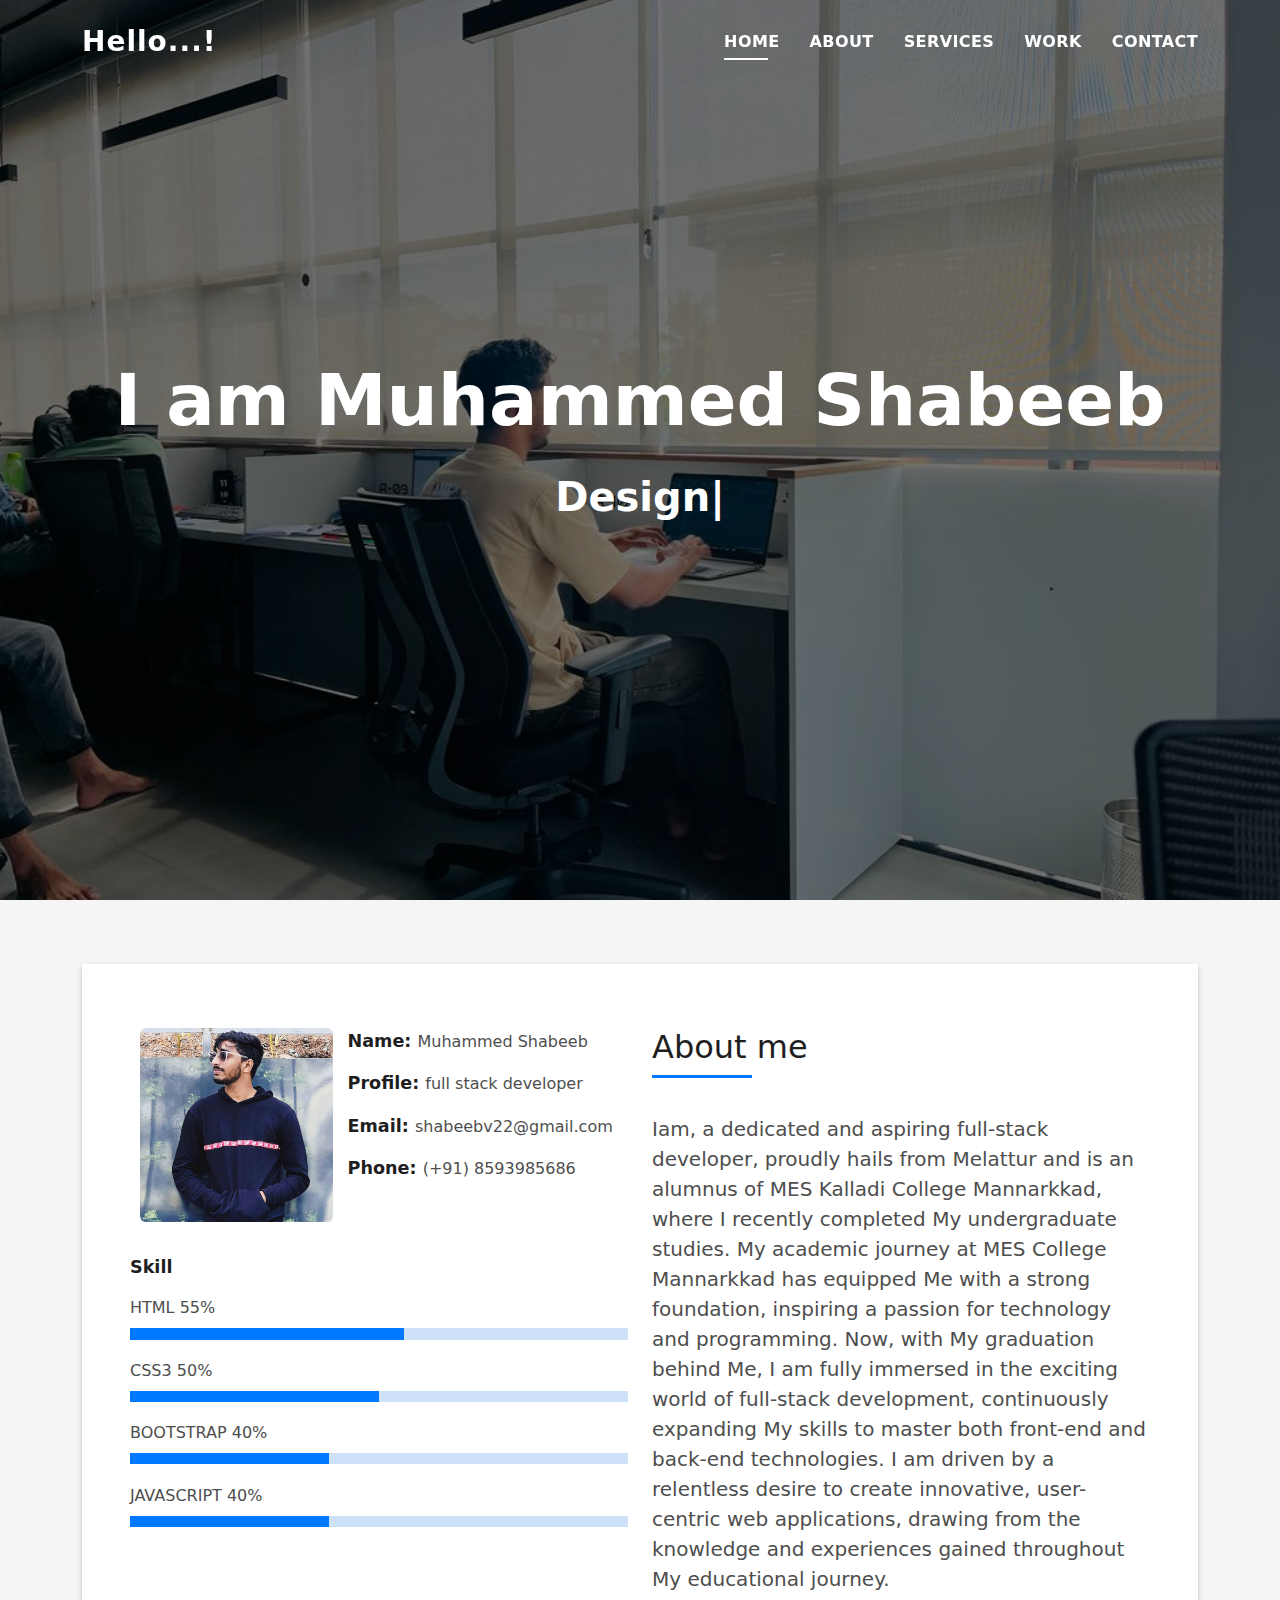
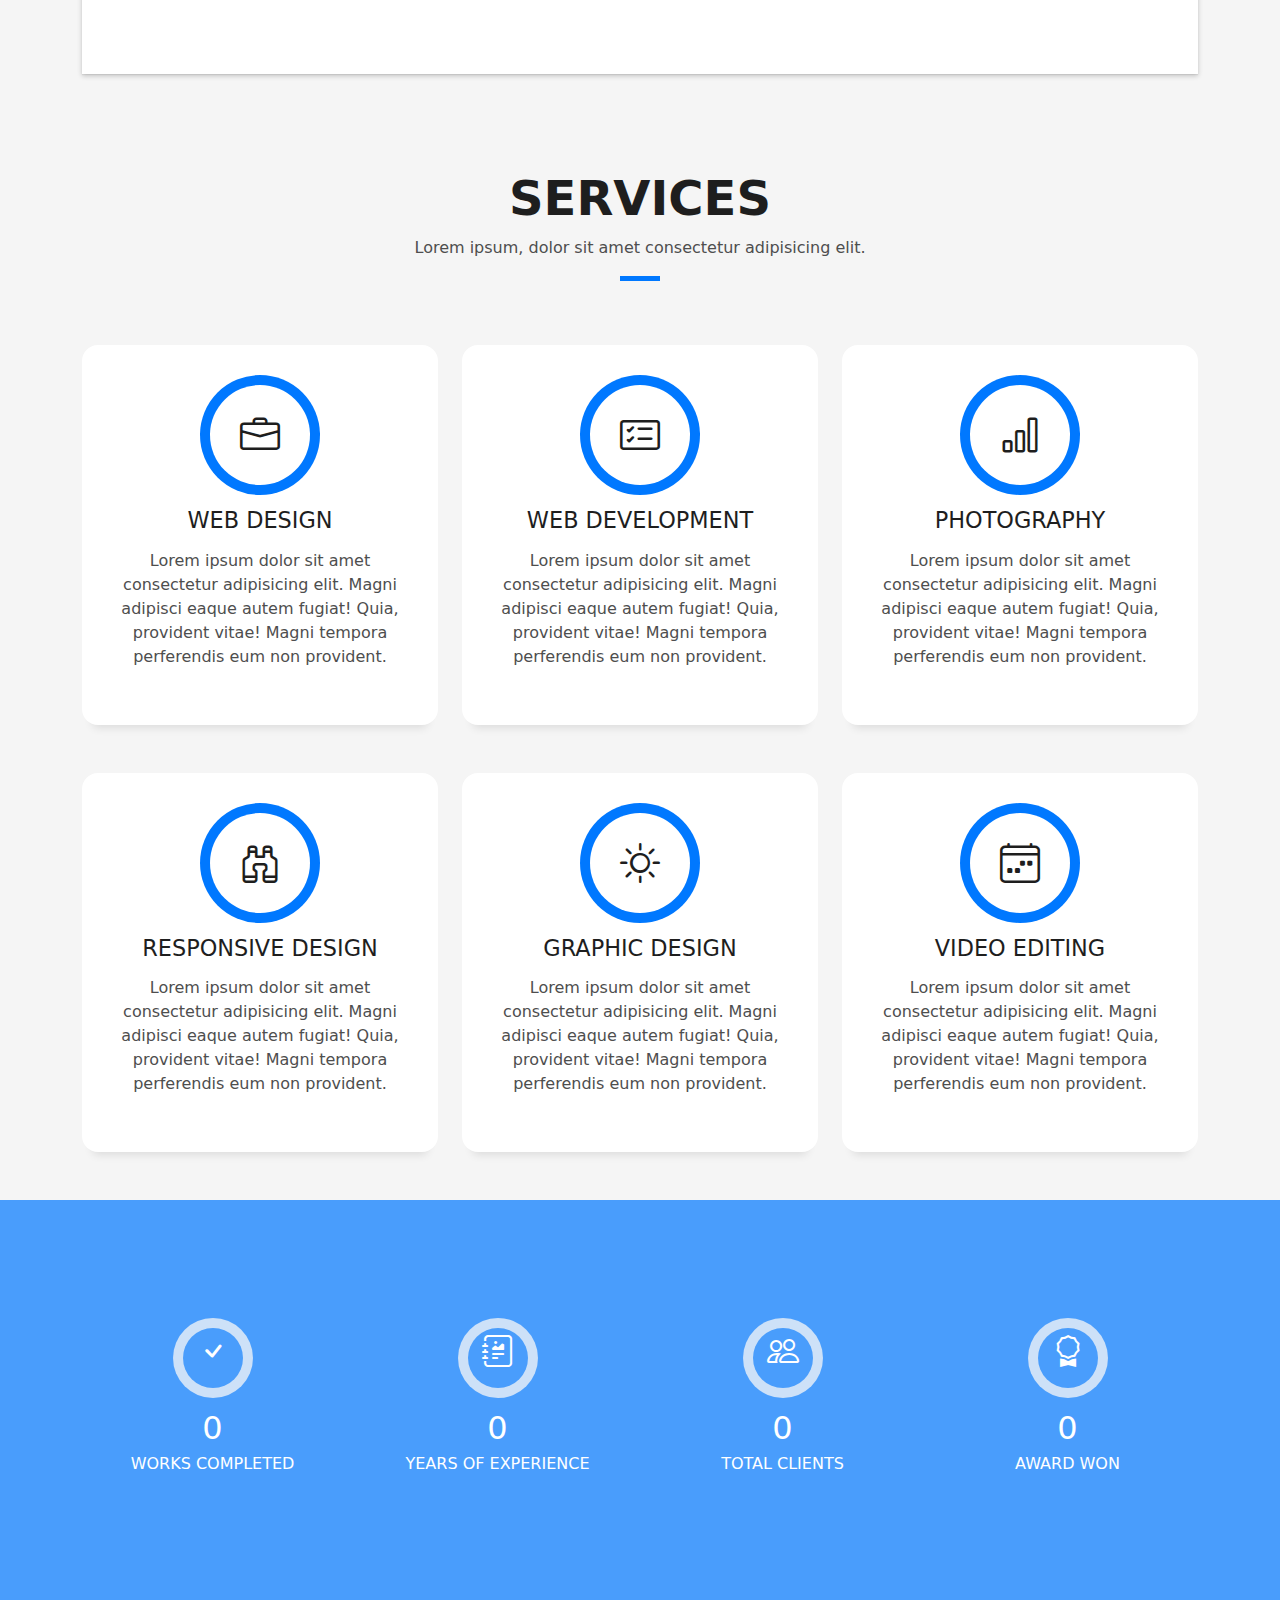
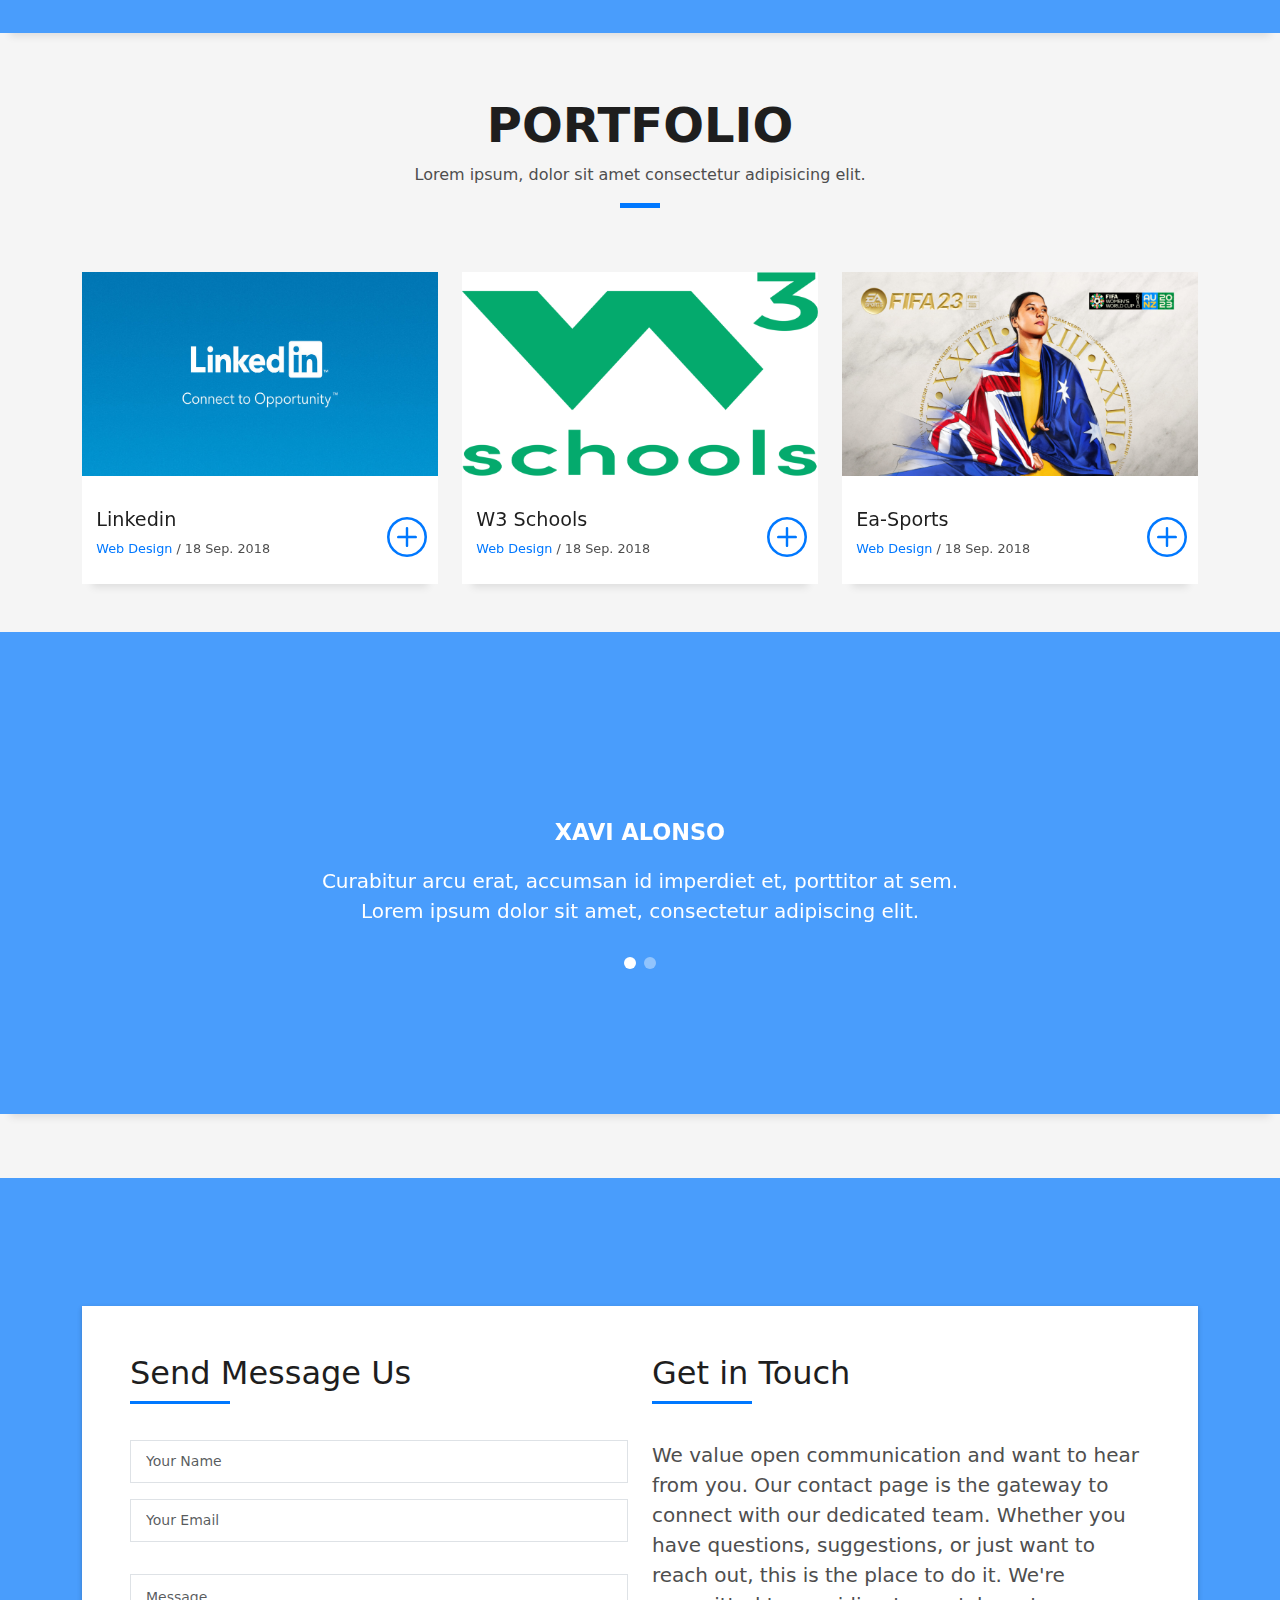
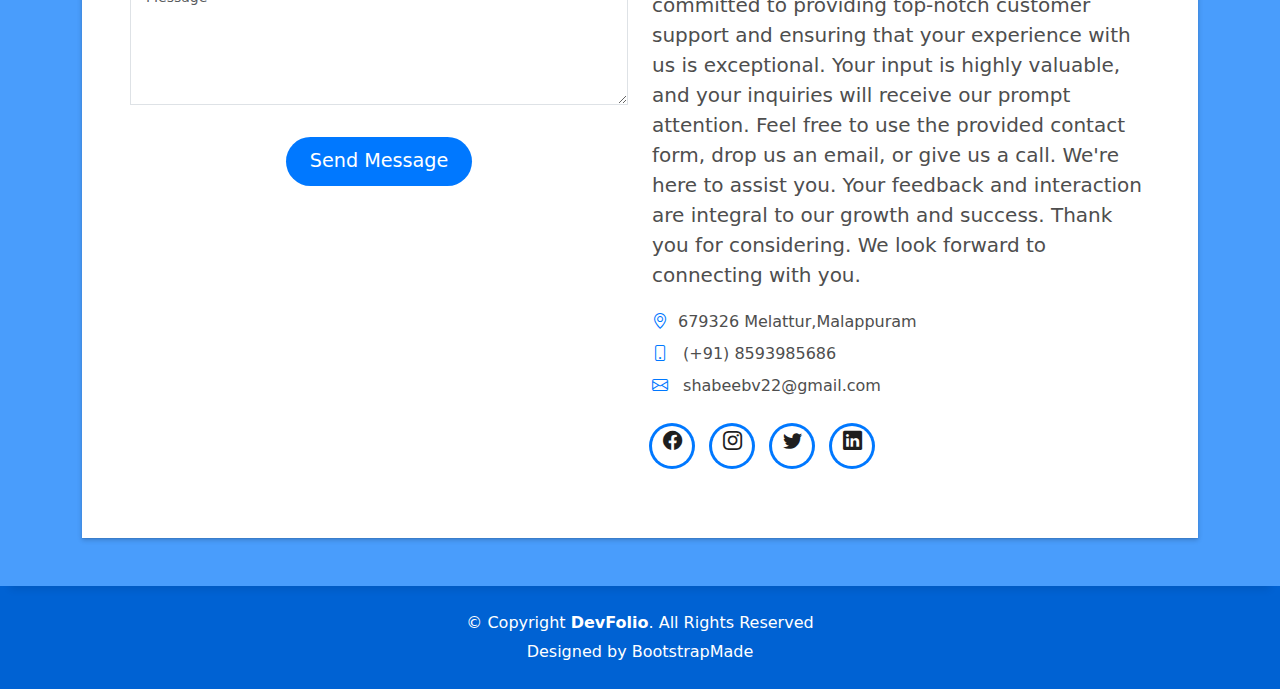
==== index.html @ c886d2de "first commit" ====
<!DOCTYPE html>
<html lang="en">

<head>
  <meta charset="utf-8">
  <meta content="width=device-width, initial-scale=1.0" name="viewport">

  <title>Muhammed Shabeeb</title>
  <meta content="" name="description">
  <meta content="" name="keywords">

  <!-- Favicons -->
  <link href="assets/Myimg/dp.jpeg" rel="icon">

  <!-- Vendor CSS Files -->
  <link href="assets/vendor/bootstrap/css/bootstrap.min.css" rel="stylesheet">
  <link href="assets/vendor/bootstrap-icons/bootstrap-icons.css" rel="stylesheet">
  <link href="assets/vendor/glightbox/css/glightbox.min.css" rel="stylesheet">
  <link href="assets/vendor/swiper/swiper-bundle.min.css" rel="stylesheet">

  <!-- Template Main CSS File -->
  <link href="assets/css/style.css" rel="stylesheet">

  <!-- =======================================================
  * Template Name: DevFolio
  * Updated: Sep 18 2023 with Bootstrap v5.3.2
  * Template URL: https://bootstrapmade.com/devfolio-bootstrap-portfolio-html-template/
  * Author: BootstrapMade.com
  * License: https://bootstrapmade.com/license/
  ======================================================== -->

<script type="text/javascript"
  src="https://cdn.jsdelivr.net/npm/@emailjs/browser@3/dist/email.min.js">
</script>

<script type="text/javascript">
(function(){
emailjs.init("80touIVHcikMVFjgF");
})();
</script>
  

</head>

<body>

  <!-- ======= Header ======= -->
  <header id="header" class="fixed-top">
    <div class="container d-flex align-items-center justify-content-between">

      <h1 class="logo"><a href="index.html">Hello...!</a></h1>
      <!-- Uncomment below if you prefer to use an image logo -->
      <!-- <a href="index.html" class="logo"><img src="assets/img/logo.png" alt="" class="img-fluid"></a>-->

      <nav id="navbar" class="navbar">
        <ul>
          <li><a class="nav-link scrollto active" href="#hero">Home</a></li>
          <li><a class="nav-link scrollto" href="#about">About</a></li>
          <li><a class="nav-link scrollto" href="#services">Services</a></li>
          <li><a class="nav-link scrollto " href="#work">Work</a></li>
          <li><a class="nav-link scrollto" href="#contact">Contact</a></li>
        </ul>
        <i class="bi bi-list mobile-nav-toggle"></i>
      </nav><!-- .navbar -->

    </div>
  </header><!-- End Header -->

  <!-- ======= Hero Section ======= -->
  <div id="hero" class="hero route bg-image" style="background-image: url(assets/Myimg/my\ bg.jpg)">
    <div class="overlay-itro"></div>
    <div class="hero-content display-table">
      <div class="table-cell">
        <div class="container">
          <!--<p class="display-6 color-d">Hello, world!</p>-->
          <h1 class="hero-title mb-4">I am Muhammed Shabeeb</h1>
          <p class="hero-subtitle"><span class="typed" data-typed-items="Designer, Developer, Freelancer, Photographer"></span></p>
          <!-- <p class="pt-3"><a class="btn btn-primary btn js-scroll px-4" href="#about" role="button">Learn More</a></p> -->
        </div>
      </div>
    </div>
  </div><!-- End Hero Section -->

  <main id="main">

    <!-- ======= About Section ======= -->
    <section id="about" class="about-mf sect-pt4 route">
      <div class="container">
        <div class="row">
          <div class="col-sm-12">
            <div class="box-shadow-full">
              <div class="row">
                <div class="col-md-6">
                  <div class="row">
                    <div class="col-sm-6 col-md-5">
                      <div class="about-img">
                        <img src="assets/Myimg/dp.jpeg" class="img-fluid rounded b-shadow-a" alt="">
                      </div>
                    </div>
                    <div class="col-sm-6 col-md-7">
                      <div class="about-info">
                        <p><span class="title-s">Name: </span> <span>Muhammed Shabeeb</span></p>
                        <p><span class="title-s">Profile: </span> <span>full stack developer</span></p>
                        <p><span class="title-s">Email: </span> <span>shabeebv22@gmail.com</span></p>
                        <p><span class="title-s">Phone: </span> <span>(+91) 8593985686</span></p>
                      </div>
                    </div>
                  </div>
                  <div class="skill-mf">
                    <p class="title-s">Skill</p>
                    <span>HTML</span> <span class="pull-right">55%</span>
                    <div class="progress">
                      <div class="progress-bar" role="progressbar" style="width: 55%;" aria-valuenow="85" aria-valuemin="0" aria-valuemax="100"></div>
                    </div>
                    <span>CSS3</span> <span class="pull-right">50%</span>
                    <div class="progress">
                      <div class="progress-bar" role="progressbar" style="width: 50%" aria-valuenow="75" aria-valuemin="0" aria-valuemax="100"></div>
                    </div>
                    <span>BOOTSTRAP</span> <span class="pull-right">40%</span>
                    <div class="progress">
                      <div class="progress-bar" role="progressbar" style="width: 40%" aria-valuenow="50" aria-valuemin="0" aria-valuemax="100"></div>
                    </div>
                    <span>JAVASCRIPT</span> <span class="pull-right">40%</span>
                    <div class="progress">
                      <div class="progress-bar" role="progressbar" style="width: 40%" aria-valuenow="90" aria-valuemin="0" aria-valuemax="100"></div>
                    </div>
                  </div>
                </div>
                <div class="col-md-6">
                  <div class="about-me pt-4 pt-md-0">
                    <div class="title-box-2">
                      <h5 class="title-left">
                        About me
                      </h5>
                    </div>
                    <p class="lead">
                      
Iam, a dedicated and aspiring full-stack developer, proudly hails from Melattur and is an alumnus of MES Kalladi College Mannarkkad, where I recently completed My undergraduate studies. My academic journey at MES College Mannarkkad has equipped Me with a strong foundation, inspiring a passion for technology and programming. Now, with My graduation behind Me, I am fully immersed in the exciting world of full-stack development, continuously expanding My skills to master both front-end and back-end technologies. I am driven by a relentless desire to create innovative, user-centric web applications, drawing from the knowledge and experiences gained throughout My educational journey.
                    </p>
                  </div>
                </div>
              </div>
            </div>
          </div>
        </div>
      </div>
    </section><!-- End About Section -->

    <!-- ======= Services Section ======= -->
    <section id="services" class="services-mf pt-5 route">
      <div class="container">
        <div class="row">
          <div class="col-sm-12">
            <div class="title-box text-center">
              <h3 class="title-a">
                Services
              </h3>
              <p class="subtitle-a">
                Lorem ipsum, dolor sit amet consectetur adipisicing elit.
              </p>
              <div class="line-mf"></div>
            </div>
          </div>
        </div>
        <div class="row">
          <div class="col-md-4">
            <div class="service-box">
              <div class="service-ico">
                <span class="ico-circle"><i class="bi bi-briefcase"></i></span>
              </div>
              <div class="service-content">
                <h2 class="s-title">Web Design</h2>
                <p class="s-description text-center">
                  Lorem ipsum dolor sit amet consectetur adipisicing elit. Magni adipisci eaque autem fugiat! Quia,
                  provident vitae! Magni
                  tempora perferendis eum non provident.
                </p>
              </div>
            </div>
          </div>
          <div class="col-md-4">
            <div class="service-box">
              <div class="service-ico">
                <span class="ico-circle"><i class="bi bi-card-checklist"></i></span>
              </div>
              <div class="service-content">
                <h2 class="s-title">Web Development</h2>
                <p class="s-description text-center">
                  Lorem ipsum dolor sit amet consectetur adipisicing elit. Magni adipisci eaque autem fugiat! Quia,
                  provident vitae! Magni
                  tempora perferendis eum non provident.
                </p>
              </div>
            </div>
          </div>
          <div class="col-md-4">
            <div class="service-box">
              <div class="service-ico">
                <span class="ico-circle"><i class="bi bi-bar-chart"></i></span>
              </div>
              <div class="service-content">
                <h2 class="s-title">Photography</h2>
                <p class="s-description text-center">
                  Lorem ipsum dolor sit amet consectetur adipisicing elit. Magni adipisci eaque autem fugiat! Quia,
                  provident vitae! Magni
                  tempora perferendis eum non provident.
                </p>
              </div>
            </div>
          </div>
          <div class="col-md-4">
            <div class="service-box">
              <div class="service-ico">
                <span class="ico-circle"><i class="bi bi-binoculars"></i></span>
              </div>
              <div class="service-content">
                <h2 class="s-title">Responsive Design</h2>
                <p class="s-description text-center">
                  Lorem ipsum dolor sit amet consectetur adipisicing elit. Magni adipisci eaque autem fugiat! Quia,
                  provident vitae! Magni
                  tempora perferendis eum non provident.
                </p>
              </div>
            </div>
          </div>
          <div class="col-md-4">
            <div class="service-box">
              <div class="service-ico">
                <span class="ico-circle"><i class="bi bi-brightness-high"></i></span>
              </div>
              <div class="service-content">
                <h2 class="s-title">Graphic Design</h2>
                <p class="s-description text-center">
                  Lorem ipsum dolor sit amet consectetur adipisicing elit. Magni adipisci eaque autem fugiat! Quia,
                  provident vitae! Magni
                  tempora perferendis eum non provident.
                </p>
              </div>
            </div>
          </div>
          <div class="col-md-4">
            <div class="service-box">
              <div class="service-ico">
                <span class="ico-circle"><i class="bi bi-calendar4-week"></i></span>
              </div>
              <div class="service-content">
                <h2 class="s-title">Video Editing</h2>
                <p class="s-description text-center">
                  Lorem ipsum dolor sit amet consectetur adipisicing elit. Magni adipisci eaque autem fugiat! Quia,
                  provident vitae! Magni
                  tempora perferendis eum non provident.
                </p>
              </div>
            </div>
          </div>
        </div>
      </div>
    </section><!-- End Services Section -->

    <!-- ======= Counter Section ======= -->
    <div class="section-counter paralax-mf bg-image" style="background-image: url(assets/Myimg/down\ photo\ new.jpg)">
      <div class="overlay-mf"></div>
      <div class="container position-relative">
        <div class="row">
          <div class="col-sm-3 col-lg-3">
            <div class="counter-box counter-box pt-4 pt-md-0">
              <div class="counter-ico">
                <span class="ico-circle"><i class="bi bi-check"></i></span>
              </div>
              <div class="counter-num">
                <p data-purecounter-start="0" data-purecounter-end="3" data-purecounter-duration="1" class="counter purecounter"></p>
                <span class="counter-text">WORKS COMPLETED</span>
              </div>
            </div>
          </div>
          <div class="col-sm-3 col-lg-3">
            <div class="counter-box pt-4 pt-md-0">
              <div class="counter-ico">
                <span class="ico-circle"><i class="bi bi-journal-richtext"></i></span>
              </div>
              <div class="counter-num">
                <p data-purecounter-start="0" data-purecounter-end="1" data-purecounter-duration="1" class="counter purecounter"></p>
                <span class="counter-text">YEARS OF EXPERIENCE</span>
              </div>
            </div>
          </div>
          <div class="col-sm-3 col-lg-3">
            <div class="counter-box pt-4 pt-md-0">
              <div class="counter-ico">
                <span class="ico-circle"><i class="bi bi-people"></i></span>
              </div>
              <div class="counter-num">
                <p data-purecounter-start="0" data-purecounter-end="5" data-purecounter-duration="1" class="counter purecounter"></p>
                <span class="counter-text">TOTAL CLIENTS</span>
              </div>
            </div>
          </div>
          <div class="col-sm-3 col-lg-3">
            <div class="counter-box pt-4 pt-md-0">
              <div class="counter-ico">
                <span class="ico-circle"><i class="bi bi-award"></i></span>
              </div>
              <div class="counter-num">
                <p data-purecounter-start="0" data-purecounter-end="3" data-purecounter-duration="1" class="counter purecounter"></p>
                <span class="counter-text">AWARD WON</span>
              </div>
            </div>
          </div>
        </div>
      </div>
    </div><!-- End Counter Section -->

    <!-- ======= Portfolio Section ======= -->
    <section id="work" class="portfolio-mf sect-pt4 route">
      <div class="container">
        <div class="row">
          <div class="col-sm-12">
            <div class="title-box text-center">
              <h3 class="title-a">
                Portfolio
              </h3>
              <p class="subtitle-a">
                Lorem ipsum, dolor sit amet consectetur adipisicing elit.
              </p>
              <div class="line-mf"></div>
            </div>
          </div>
        </div>
        <div class="row">
          <div class="col-md-4">
            <div class="work-box">
              <a href="assets/img/work-1.jpg" data-gallery="portfolioGallery" class="portfolio-lightbox">
                <div class="work-img">
                  <img src="assets/Myimg/new/linkedin.jpg" alt="" class="img-fluid">
                </div>
              </a>
              <div class="work-content">
                <div class="row">
                  <div class="col-sm-8">
                    <h2 class="w-title">Linkedin</h2>
                    <div class="w-more">
                      <span class="w-ctegory">Web Design</span> / <span class="w-date">18 Sep. 2018</span>
                    </div>
                  </div>
                  <div class="col-sm-4">
                    <div class="w-like">
                      <a href="portfolio-details.html"> <span class="bi bi-plus-circle"></span></a>
                    </div>
                  </div>
                </div>
              </div>
            </div>
          </div>
          <div class="col-md-4">
            <div class="work-box">
              <a href="assets/img/work-2.jpg" data-gallery="portfolioGallery" class="portfolio-lightbox">
                <div class="work-img">
                  <img src="assets/Myimg/new/w3schools.png" alt="" class="img-fluid">
                </div>
              </a>
              <div class="work-content">
                <div class="row">
                  <div class="col-sm-8">
                    <h2 class="w-title">W3 Schools</h2>
                    <div class="w-more">
                      <span class="w-ctegory">Web Design</span> / <span class="w-date">18 Sep. 2018</span>
                    </div>
                  </div>
                  <div class="col-sm-4">
                    <div class="w-like">
                      <a href="portfolio-details.html"> <span class="bi bi-plus-circle"></span></a>
                    </div>
                  </div>
                </div>
              </div>
            </div>
          </div>
          <div class="col-md-4">
            <div class="work-box">
              <a href="assets/img/work-3.jpg" data-gallery="portfolioGallery" class="portfolio-lightbox">
                <div class="work-img">
                  <img src="assets/Myimg/new/ea sports.png" alt="" class="img-fluid">
                </div>
              </a>
              <div class="work-content">
                <div class="row">
                  <div class="col-sm-8">
                    <h2 class="w-title">Ea-Sports</h2>
                    <div class="w-more">
                      <span class="w-ctegory">Web Design</span> / <span class="w-date">18 Sep. 2018</span>
                    </div>
                  </div>
                  <div class="col-sm-4">
                    <div class="w-like">
                      <a href="portfolio-details.html"> <span class="bi bi-plus-circle"></span></a>
                    </div>
                  </div>
                </div>
              </div>
            </div>
          </div>
        </div>
      </div>
    </section><!-- End Portfolio Section -->

    <!-- ======= Testimonials Section ======= -->
    <div class="testimonials paralax-mf bg-image" style="background-image: url(assets/img/overlay-bg.jpg)">
      <div class="overlay-mf"></div>
      <div class="container">
        <div class="row">
          <div class="col-md-12">

            <div class="testimonials-slider swiper" data-aos="fade-up" data-aos-delay="100">
              <div class="swiper-wrapper">

                <div class="swiper-slide">
                  <div class="testimonial-box">
                    <div class="author-test">
                      <img src="assets/img/testimonial-2.jpg" alt="" class="rounded-circle b-shadow-a">
                      <span class="author">Xavi Alonso</span>
                    </div>
                    <div class="content-test">
                      <p class="description lead">
                        Curabitur arcu erat, accumsan id imperdiet et, porttitor at sem. Lorem ipsum dolor sit amet,
                        consectetur adipiscing elit.
                      </p>
                    </div>
                  </div>
                </div><!-- End testimonial item -->

                <div class="swiper-slide">
                  <div class="testimonial-box">
                    <div class="author-test">
                      <img src="assets/img/testimonial-4.jpg" alt="" class="rounded-circle b-shadow-a">
                      <span class="author">Marta Socrate</span>
                    </div>
                    <div class="content-test">
                      <p class="description lead">
                        Curabitur arcu erat, accumsan id imperdiet et, porttitor at sem. Lorem ipsum dolor sit amet,
                        consectetur adipiscing elit.
                      </p>
                    </div>
                  </div>
                </div><!-- End testimonial item -->
              </div>
              <div class="swiper-pagination"></div>
            </div>

            <!-- <div id="testimonial-mf" class="owl-carousel owl-theme">
          
        </div> -->
          </div>
        </div>
      </div>
    </div><!-- End Testimonials Section -->
    <!-- ======= Contact Section ======= -->
    <section id="contact" class="paralax-mf footer-paralax bg-image sect-mt4 route" style="background-image: url(assets/img/overlay-bg.jpg)">
      <div class="overlay-mf"></div>
      <div class="container">
        <div class="row">
          <div class="col-sm-12">
            <div class="contact-mf">
              <div id="contact" class="box-shadow-full">
                <div class="row">
                  <div class="col-md-6">
                    <div class="title-box-2">
                      <h5 class="title-left">
                        Send Message Us
                      </h5>
                    </div>
                    <div>
                      <form action="forms/contact.php" method="post" role="form" class="php-email-form">
                        <div class="row">
                          <div class="col-md-12 mb-3">
                            <div class="form-group">
                              <input type="text" name="name" class="form-control" id="name" placeholder="Your Name" required>
                            </div>
                          </div>
                          <div class="col-md-12 mb-3">
                            <div class="form-group">
                              <input type="email" class="form-control" name="email" id="email" placeholder="Your Email" required>
                            </div>
                          </div>
                          <div class="col-md-12 mb-3">
                          </div>
                          <div class="col-md-12">
                            <div class="form-group">
                              <textarea class="form-control" id="messagee" name="message" rows="5" placeholder="Message" required></textarea>
                            </div>
                          </div>
                          <div class="col-md-12 text-center my-3">
                            <div class="loading">Loading</div>
                            <div class="error-message"></div>
                            <div class="sent-message">Your message has been sent. Thank you!</div>
                          </div>
                          <div class="col-md-12 text-center">
                            <button onclick=sendMail(event) type="submit" class="button button-a button-big button-rouded">Send Message</button>
                          </div>
                        </div>
                      </form>
                    </div>
                  </div>
                  <div class="col-md-6">
                    <div class="title-box-2 pt-4 pt-md-0">
                      <h5 class="title-left">
                        Get in Touch
                      </h5>
                    </div>
                    <div class="more-info">
                      <p class="lead">
                         We value open communication and want to hear from you. Our contact page is the gateway to connect with our dedicated team. Whether you have questions, suggestions, or just want to reach out, this is the place to do it.

We're committed to providing top-notch customer support and ensuring that your experience with us is exceptional. Your input is highly valuable, and your inquiries will receive our prompt attention.

Feel free to use the provided contact form, drop us an email, or give us a call. We're here to assist you. Your feedback and interaction are integral to our growth and success.

Thank you for considering. We look forward to connecting with you.
                      </p>
                      <ul class="list-ico">
                        <li><span class="bi bi-geo-alt"></span>679326 Melattur,Malappuram</li>
                        <li><span class="bi bi-phone"></span> (+91) 8593985686</li>
                        <li><span class="bi bi-envelope"></span> shabeebv22@gmail.com</li>
                      </ul>
                    </div>
                    <div class="socials">
                      <ul>
                        <li><a href="https://www.facebook.com/riswan.kt.104"><span class="ico-circle"><i class="bi bi-facebook"></i></span></a></li>
                        <li><a href="https://instagram.com/sha.beeb_?igshid=YTQwZjQ0NmI0OA=="><span class="ico-circle"><i class="bi bi-instagram"></i></span></a></li>
                        <li><a href="https:"><span class="ico-circle"><i class="bi bi-twitter"></i></span></a></li>
                        <li><a href="https://www.linkedin.com/in/risvan-kodithodika-b20713253/"><span class="ico-circle"><i class="bi bi-linkedin"></i></span></a></li>
                      </ul>
                    </div>
                  </div>
                </div>
              </div>
            </div>
          </div>
        </div>
      </div>
    </section><!-- End Contact Section -->

  </main><!-- End #main -->

  <!-- ======= Footer ======= -->
  <footer>
    <div class="container">
      <div class="row">
        <div class="col-sm-12">
          <div class="copyright-box">
            <p class="copyright">&copy; Copyright <strong>DevFolio</strong>. All Rights Reserved</p>
            <div class="credits">
              <!--
              All the links in the footer should remain intact.
              You can delete the links only if you purchased the pro version.
              Licensing information: https://bootstrapmade.com/license/
              Purchase the pro version with working PHP/AJAX contact form: https://bootstrapmade.com/buy/?theme=DevFolio
            -->
              Designed by <a href="https://bootstrapmade.com/">BootstrapMade</a>
            </div>
          </div>
        </div>
      </div>
    </div>
  </footer><!-- End  Footer -->

  <div id="preloader"></div>
  <a href="#" class="back-to-top d-flex align-items-center justify-content-center"><i class="bi bi-arrow-up-short"></i></a>

  <!-- Vendor JS Files -->
  <script src="assets/vendor/purecounter/purecounter_vanilla.js"></script>
  <script src="assets/vendor/bootstrap/js/bootstrap.bundle.min.js"></script>
  <script src="assets/vendor/glightbox/js/glightbox.min.js"></script>
  <script src="assets/vendor/swiper/swiper-bundle.min.js"></script>
  <script src="assets/vendor/typed.js/typed.umd.js"></script>
  <script src="assets/vendor/php-email-form/validate.js"></script>

  <!-- Template Main JS File -->
  <script src="assets/js/newIndex.js"></script>

  <script src="assets/js/main.js"></script>


</body>

</html>
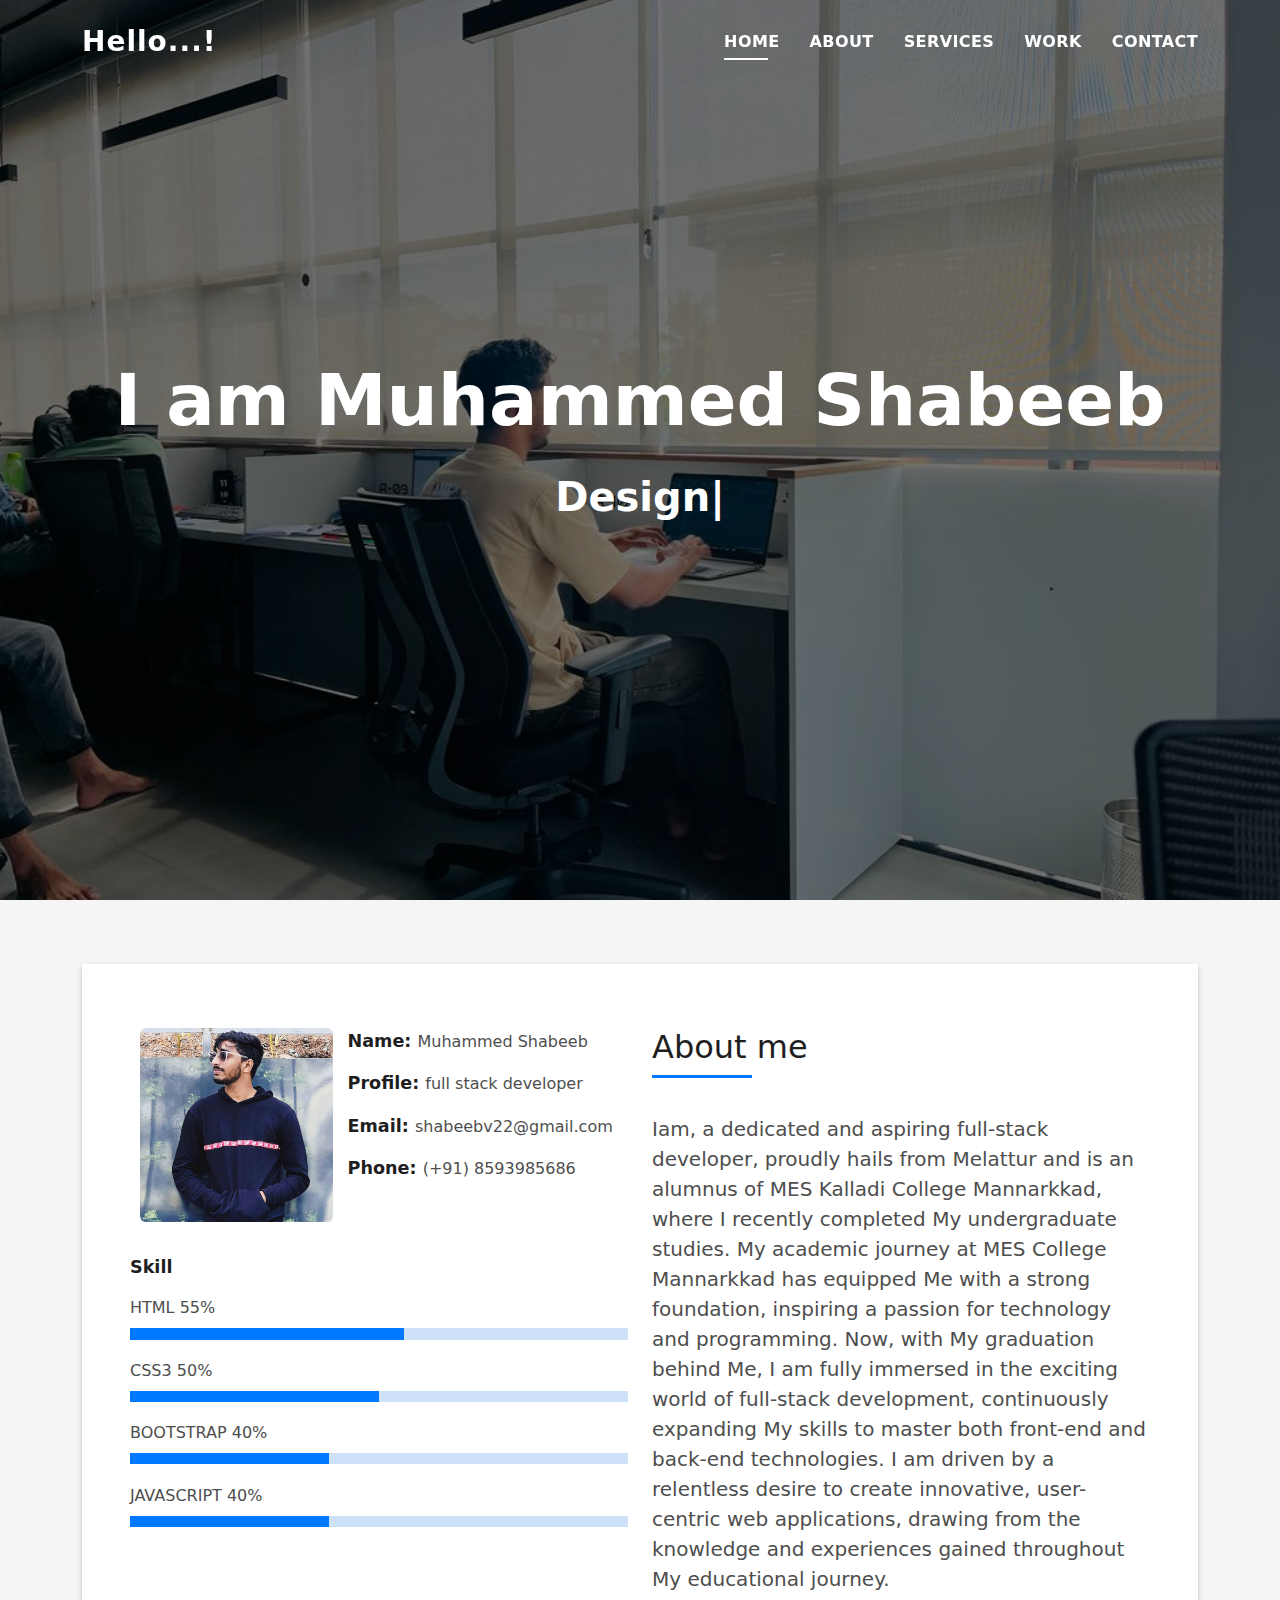
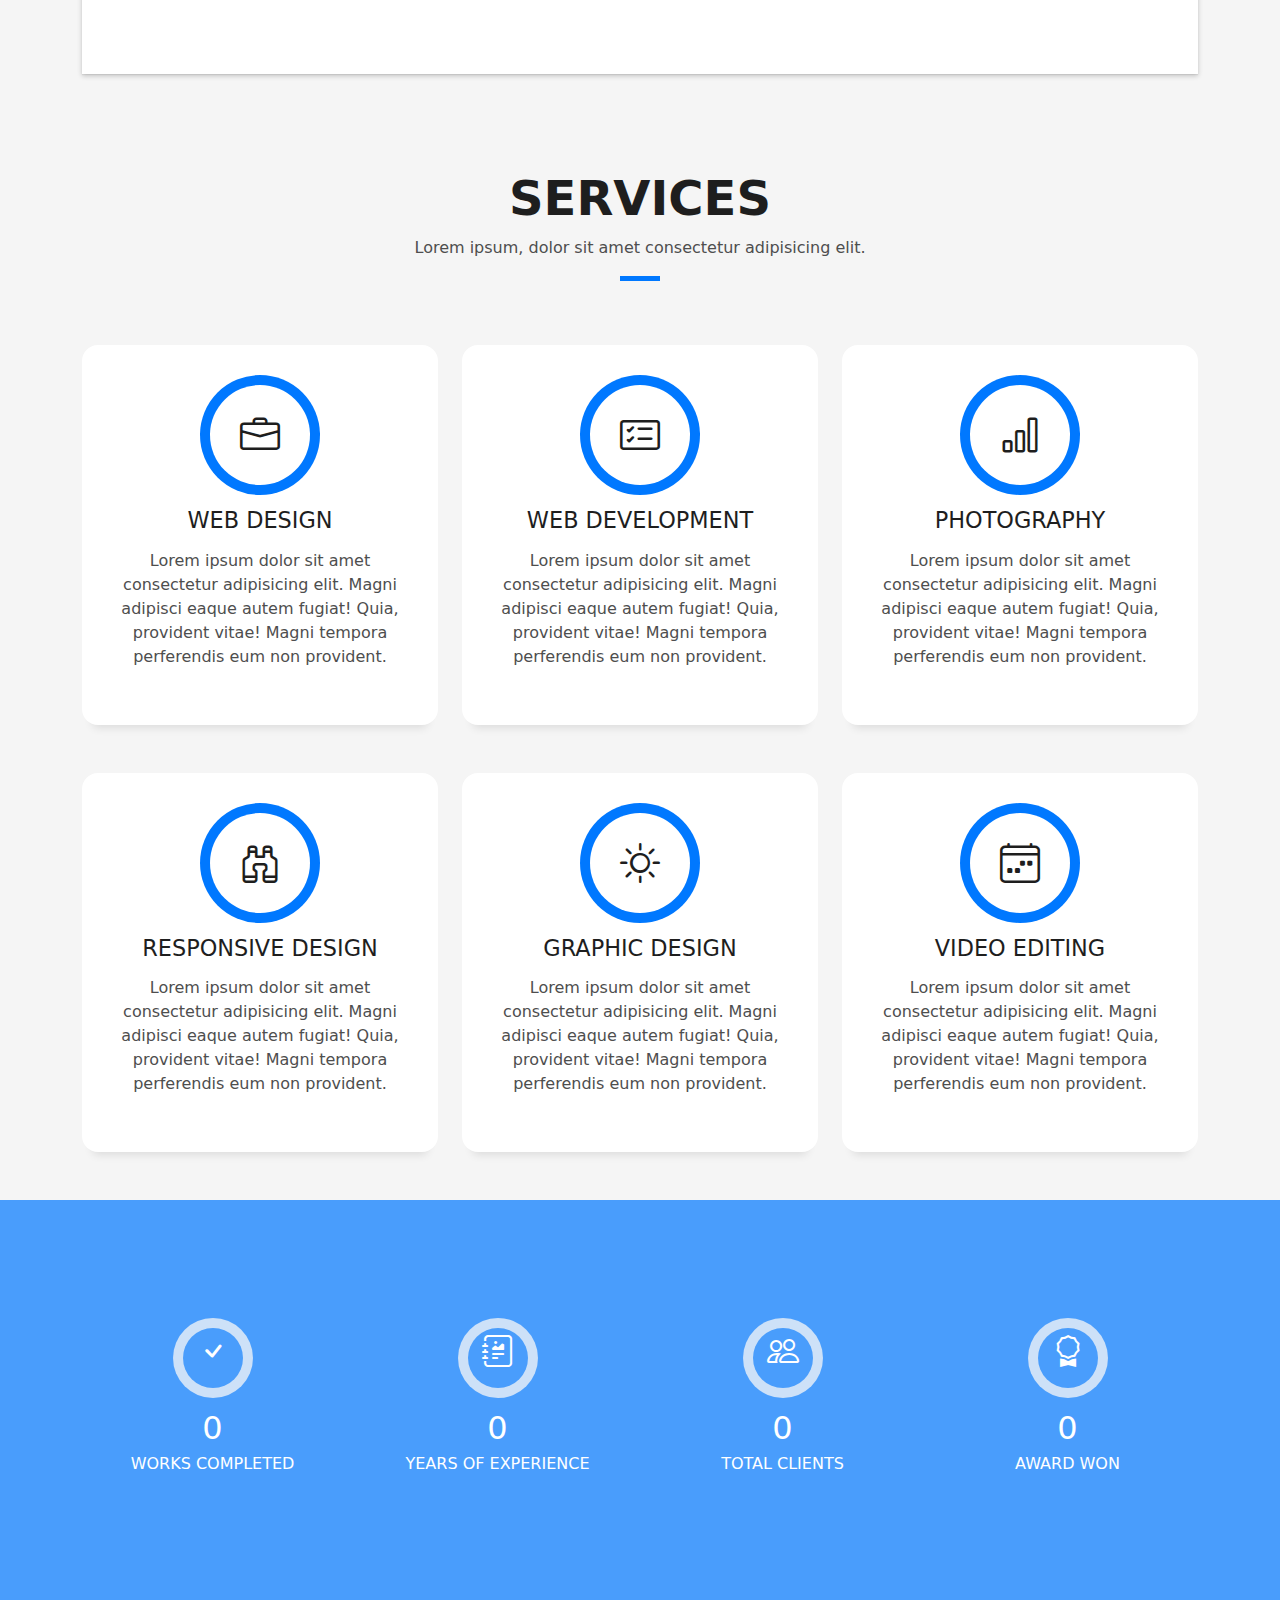
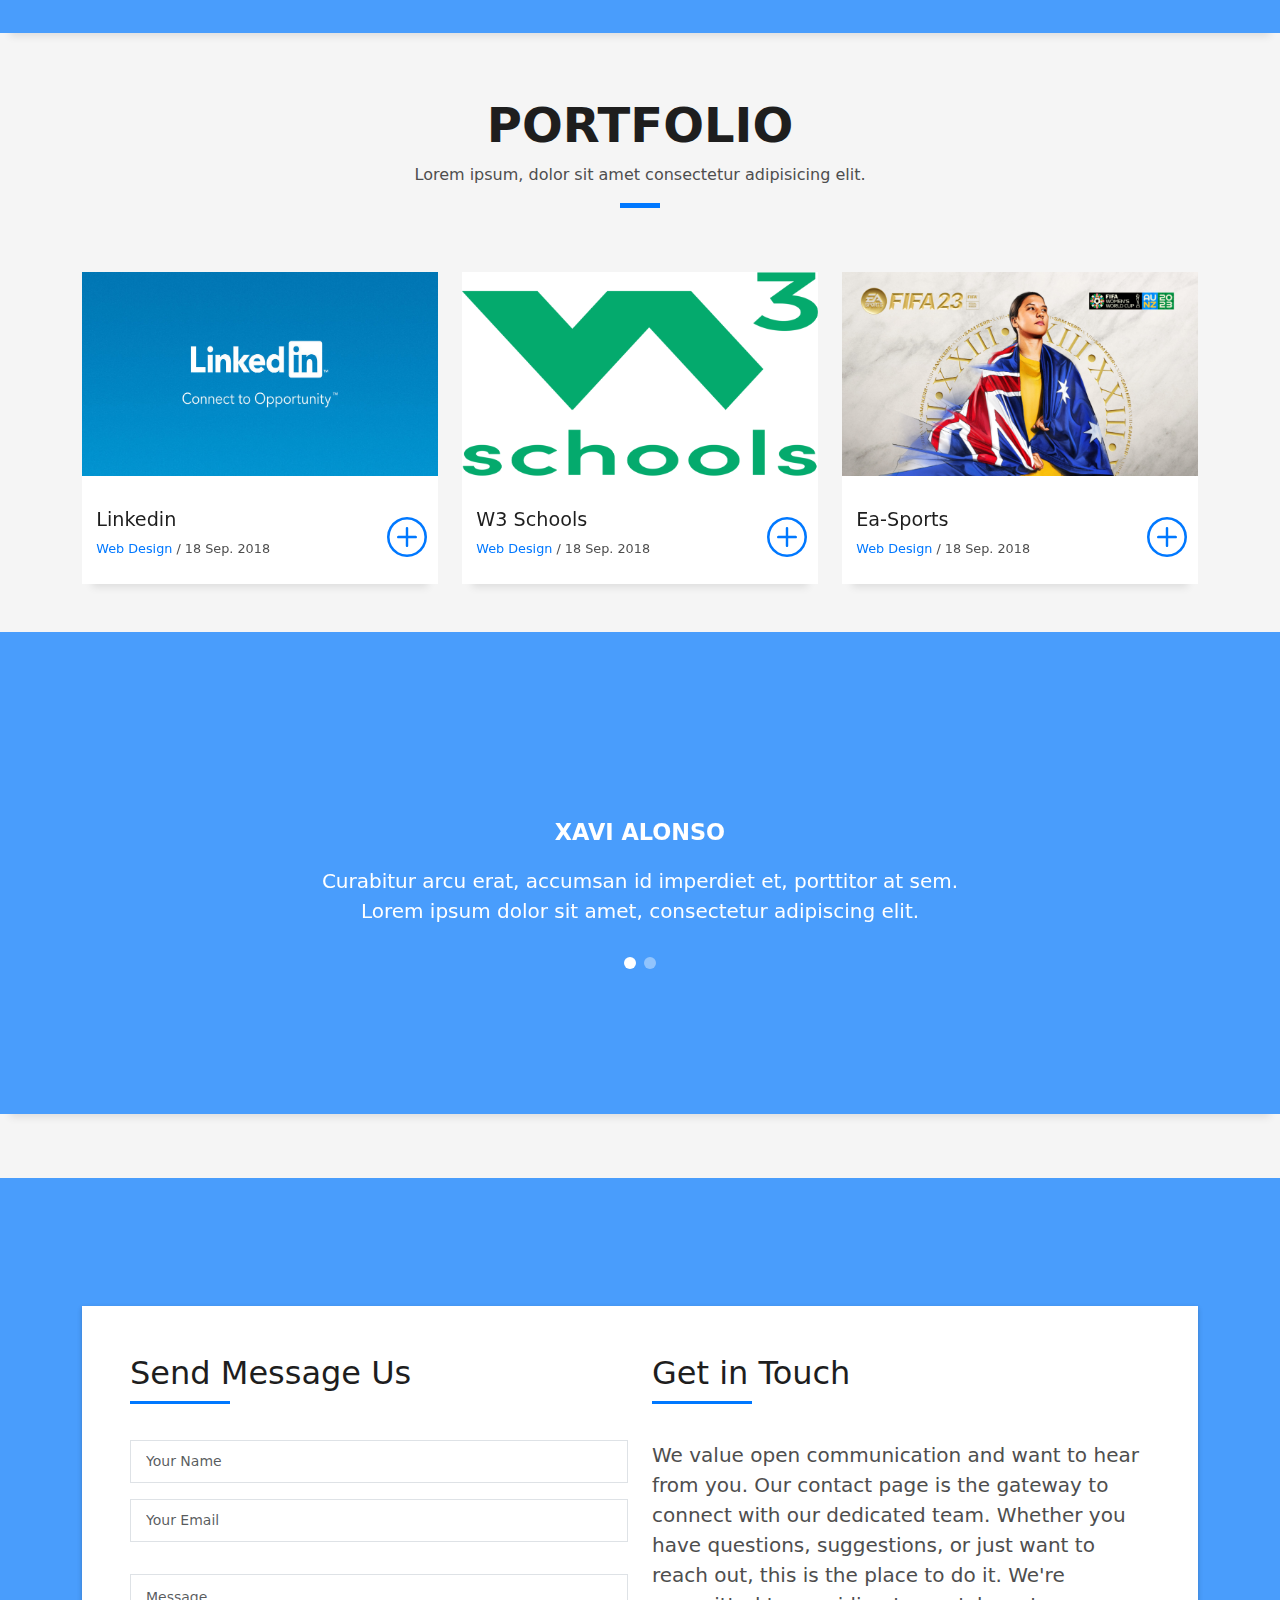
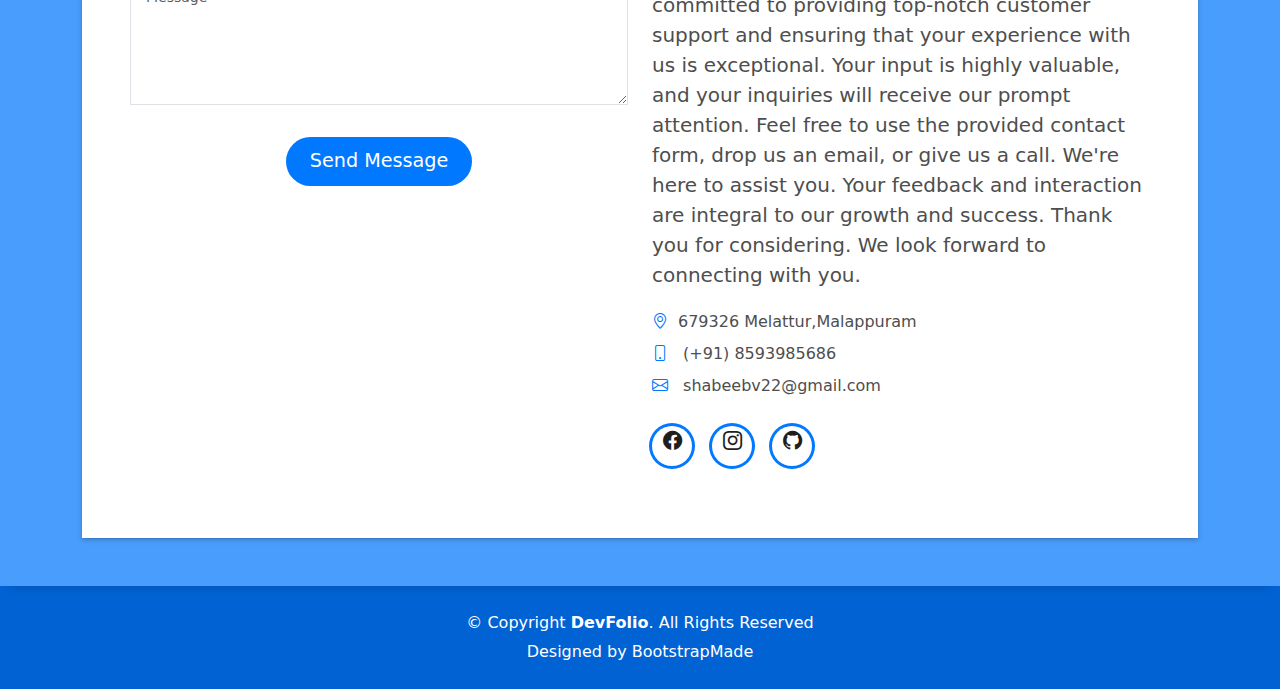
==== commit 82d96a53: "Update index.html" ====
--- a/index.html
+++ b/index.html
@@ -524,10 +524,9 @@
                     </div>
                     <div class="socials">
                       <ul>
-                        <li><a href="https://www.facebook.com/riswan.kt.104"><span class="ico-circle"><i class="bi bi-facebook"></i></span></a></li>
+                        <li><a href="https://www.facebook.com/shabeebvedayattur.shabee?mibextid=ZbWKwL"><span class="ico-circle"><i class="bi bi-facebook"></i></span></a></li>
                         <li><a href="https://instagram.com/sha.beeb_?igshid=YTQwZjQ0NmI0OA=="><span class="ico-circle"><i class="bi bi-instagram"></i></span></a></li>
-                        <li><a href="https:"><span class="ico-circle"><i class="bi bi-twitter"></i></span></a></li>
-                        <li><a href="https://www.linkedin.com/in/risvan-kodithodika-b20713253/"><span class="ico-circle"><i class="bi bi-linkedin"></i></span></a></li>
+                        <li><a href="https://github.com/shabeebv"><span class="ico-circle"><i class="bi bi-github"></i></span></a></li>
                       </ul>
                     </div>
                   </div>
@@ -582,4 +581,4 @@
 
 </body>
 
-</html>+</html>
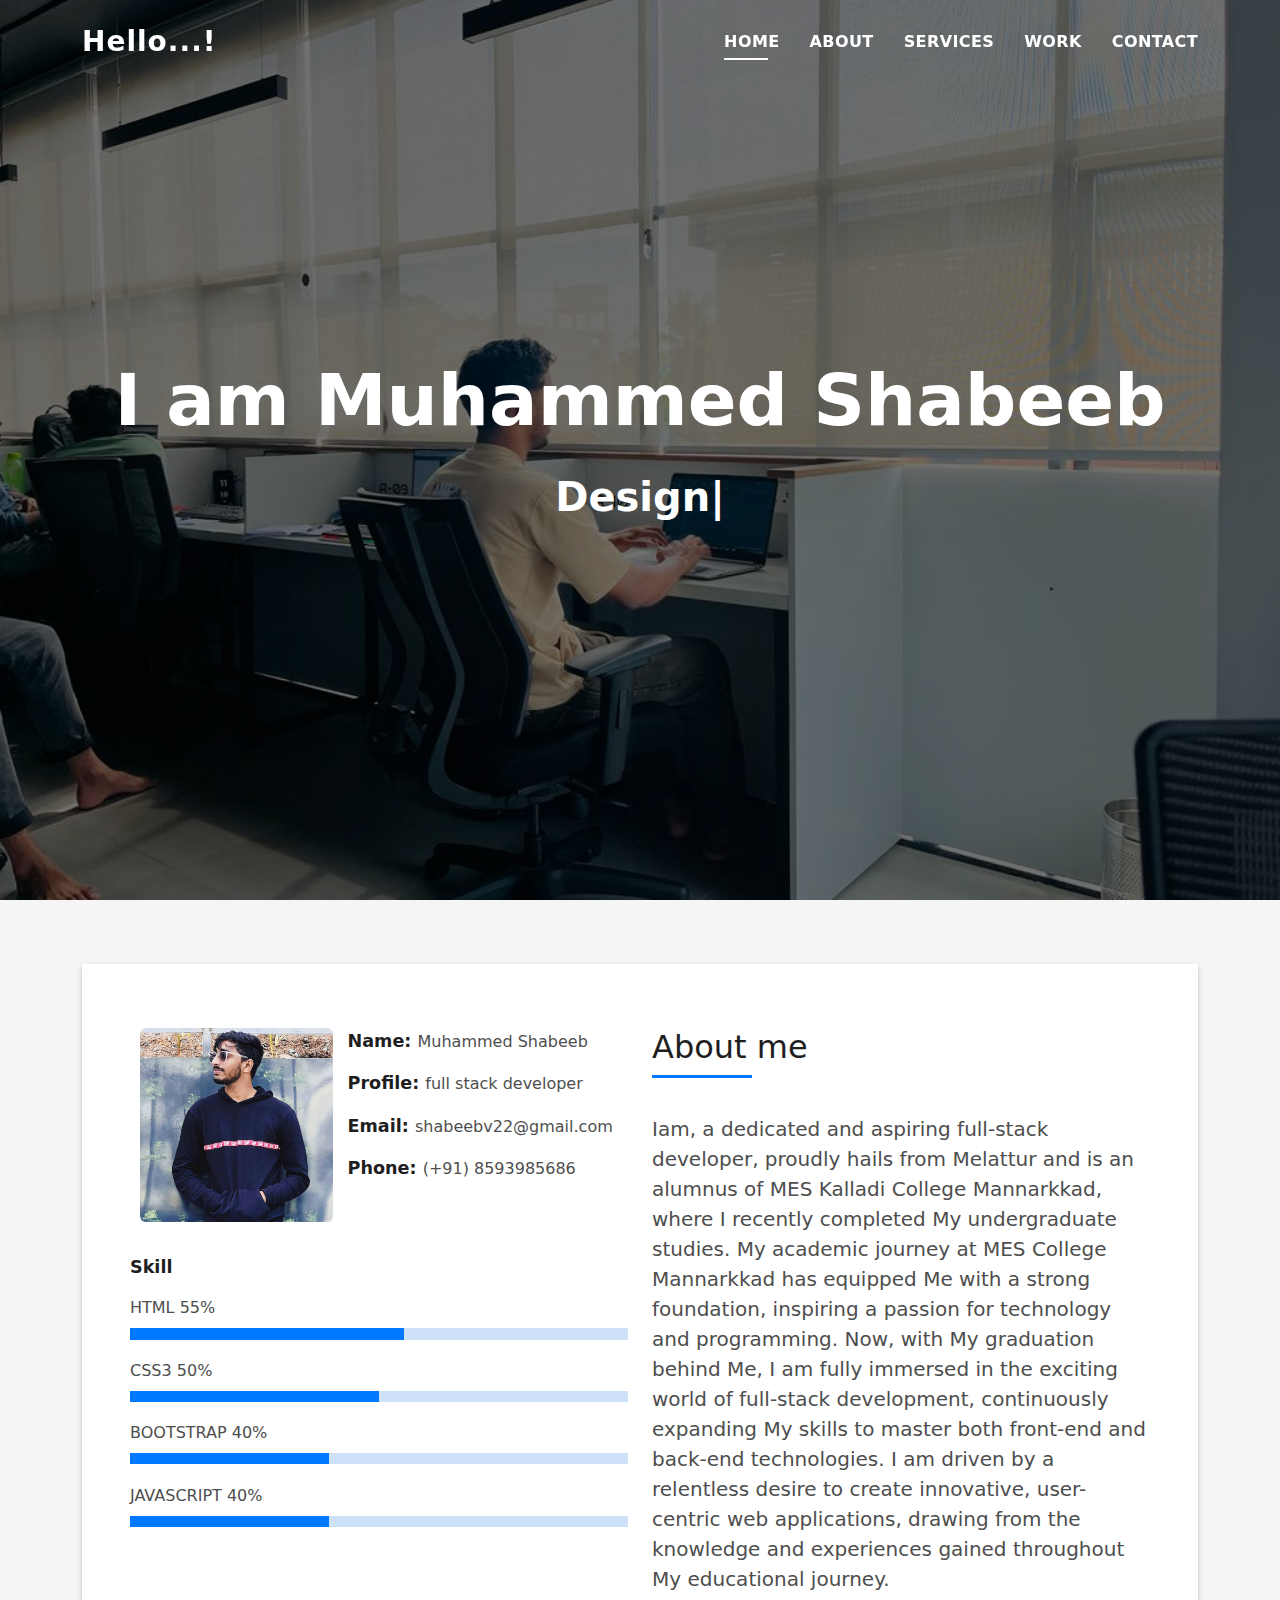
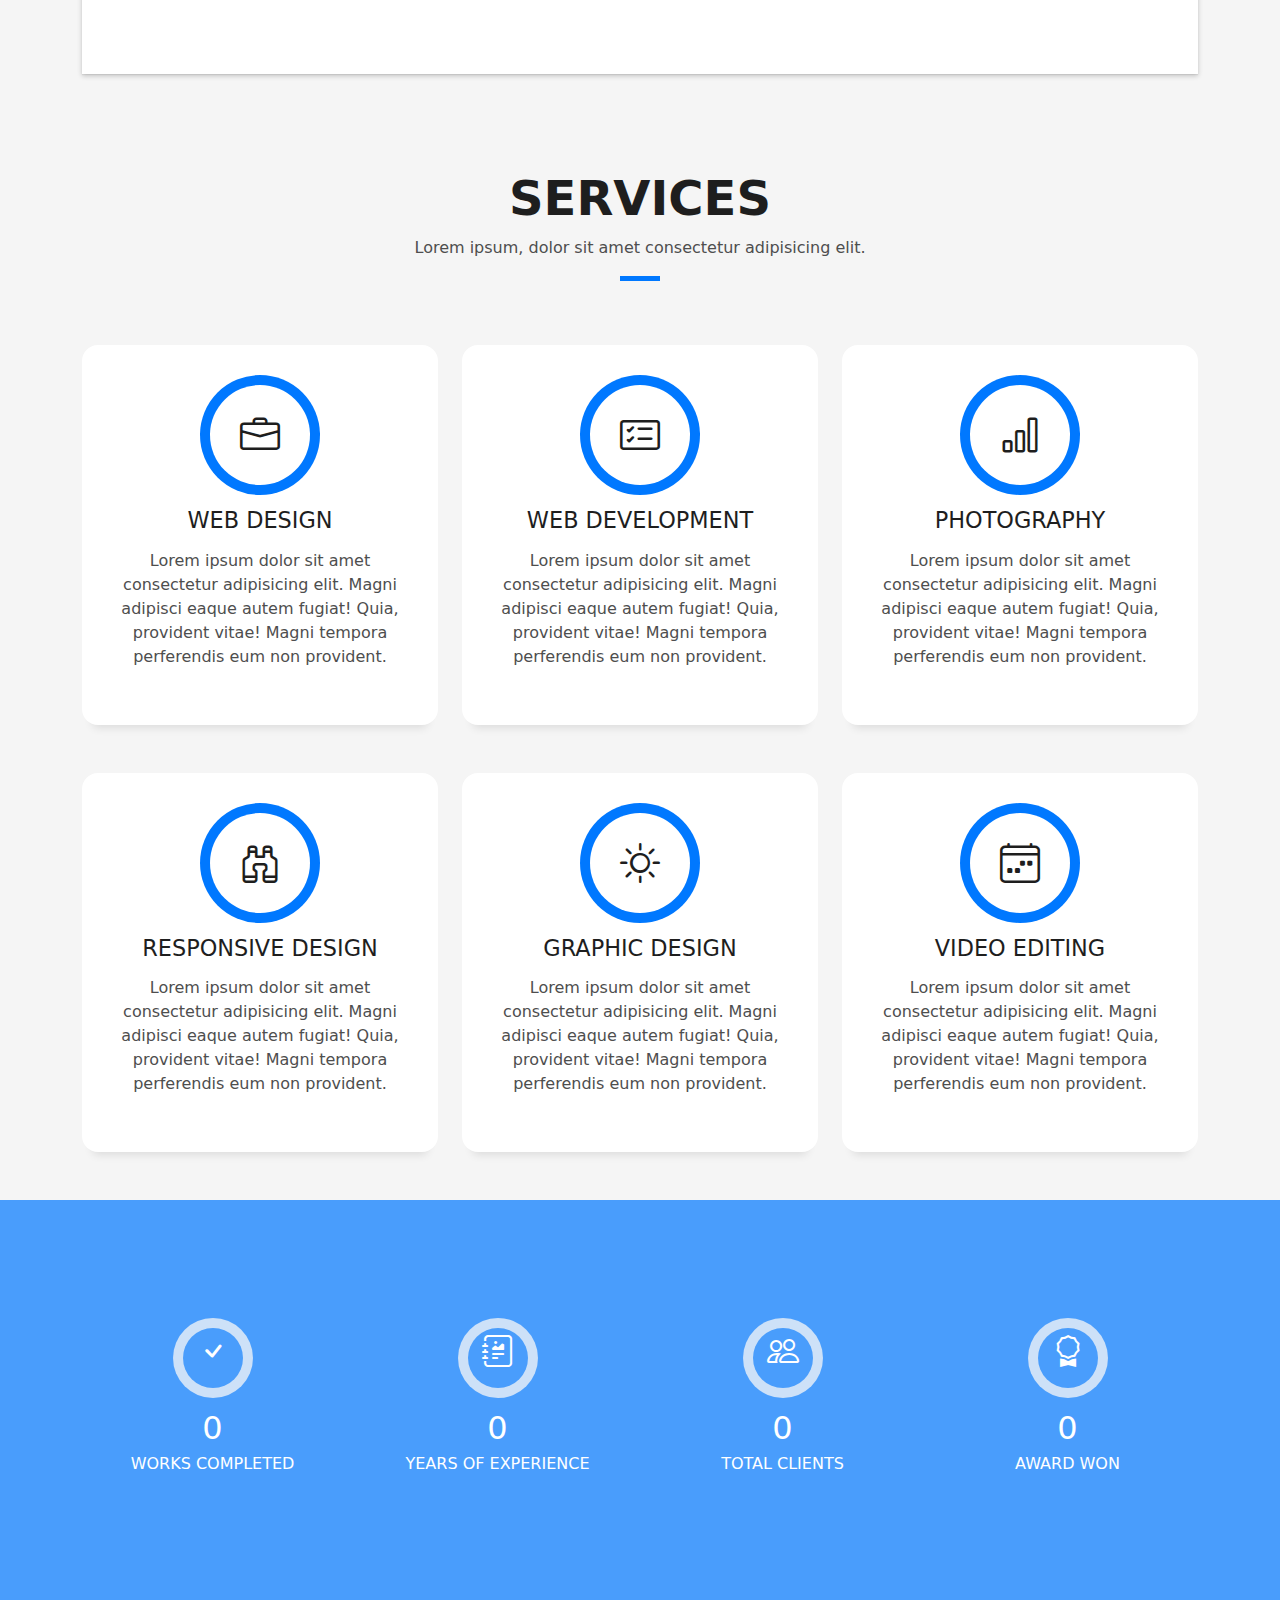
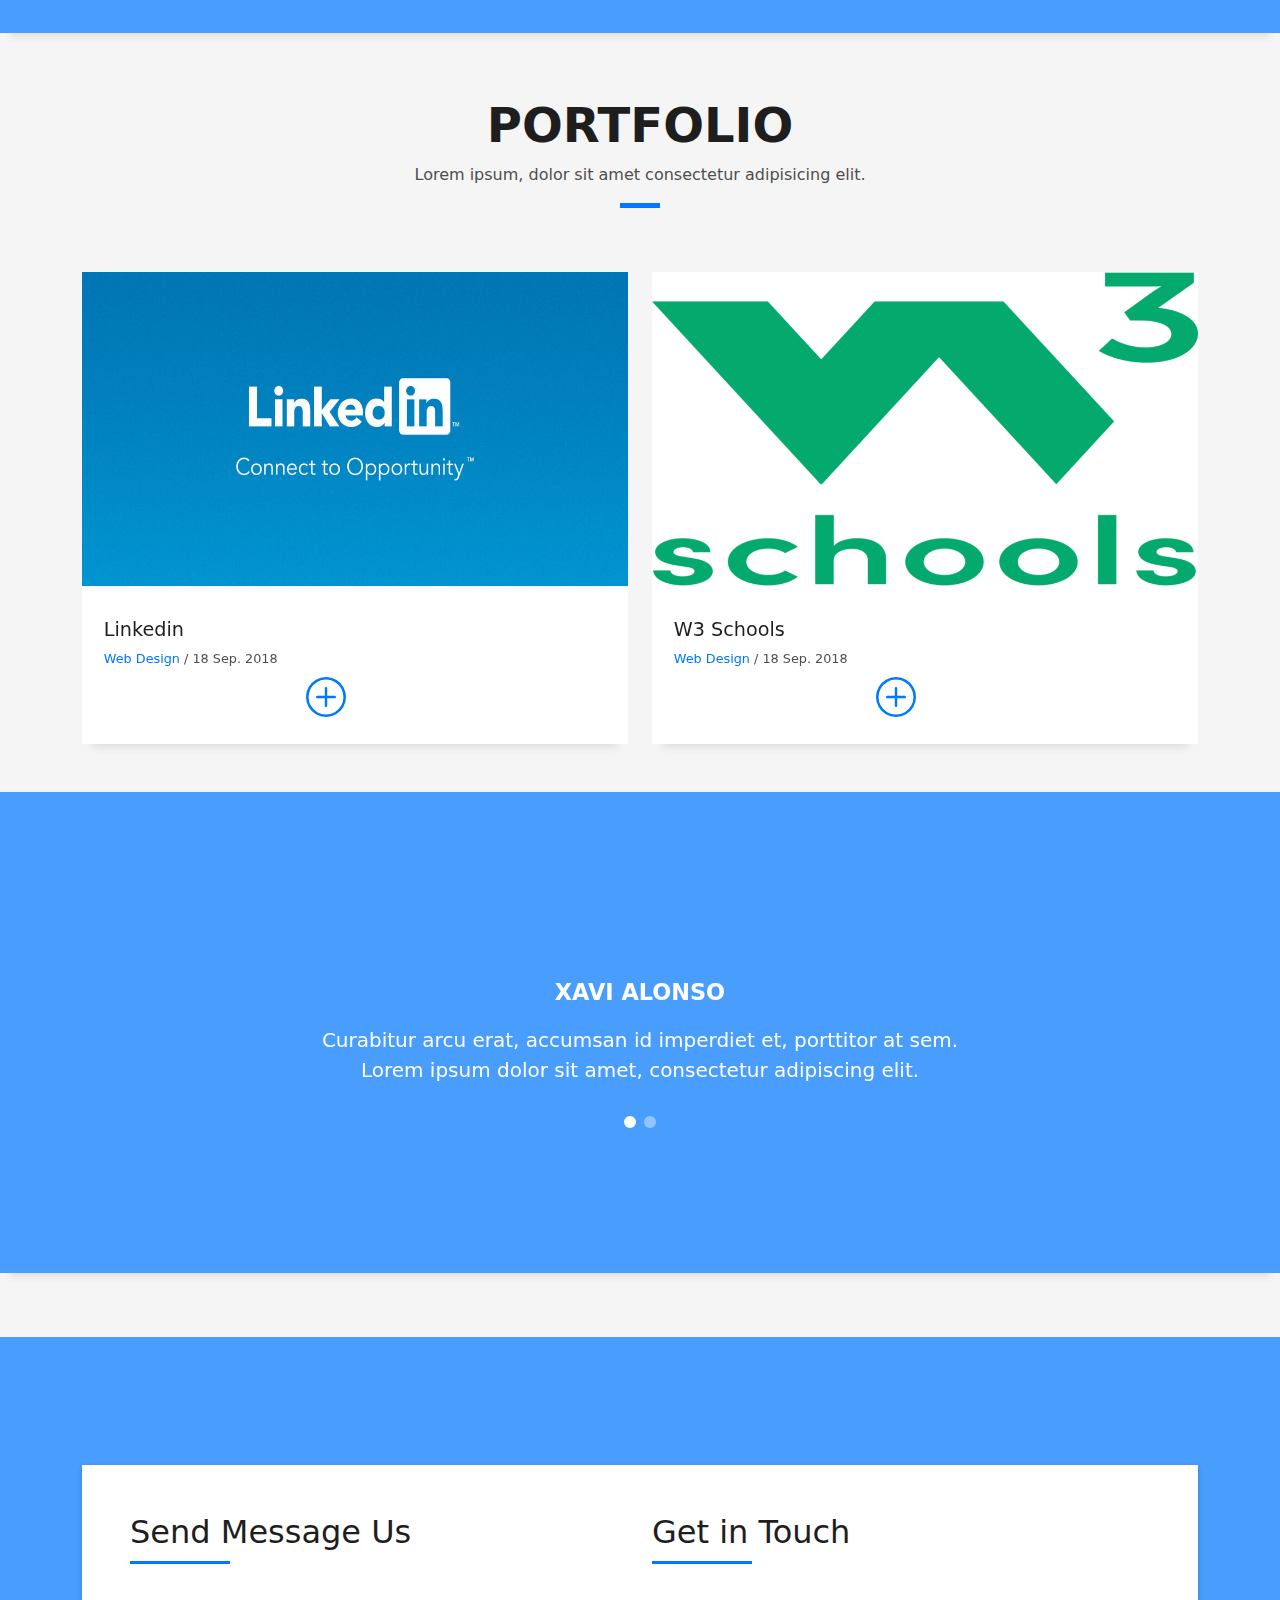
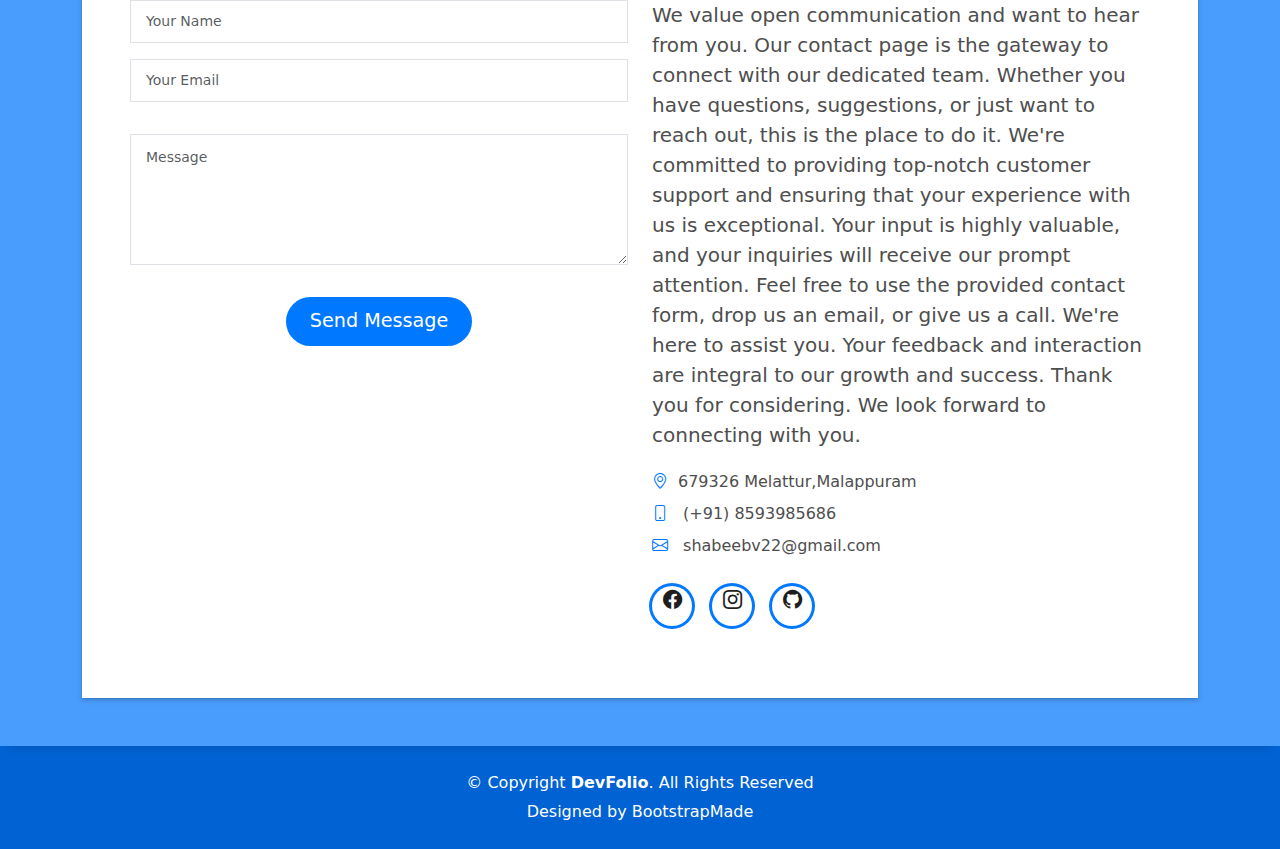
==== commit 5cf41f30: "Update index.html" ====
--- a/index.html
+++ b/index.html
@@ -327,7 +327,7 @@
           </div>
         </div>
         <div class="row">
-          <div class="col-md-4">
+          <div class="col-md-6">
             <div class="work-box">
               <a href="assets/img/work-1.jpg" data-gallery="portfolioGallery" class="portfolio-lightbox">
                 <div class="work-img">
@@ -342,16 +342,16 @@
                       <span class="w-ctegory">Web Design</span> / <span class="w-date">18 Sep. 2018</span>
                     </div>
                   </div>
-                  <div class="col-sm-4">
+                  <div class="col-sm-6">
                     <div class="w-like">
-                      <a href="portfolio-details.html"> <span class="bi bi-plus-circle"></span></a>
-                    </div>
-                  </div>
-                </div>
-              </div>
-            </div>
-          </div>
-          <div class="col-md-4">
+                      <a href="day 5/index.html"> <span class="bi bi-plus-circle"></span></a>
+                    </div>
+                  </div>
+                </div>
+              </div>
+            </div>
+          </div>
+          <div class="col-md-6">
             <div class="work-box">
               <a href="assets/img/work-2.jpg" data-gallery="portfolioGallery" class="portfolio-lightbox">
                 <div class="work-img">
@@ -366,36 +366,15 @@
                       <span class="w-ctegory">Web Design</span> / <span class="w-date">18 Sep. 2018</span>
                     </div>
                   </div>
-                  <div class="col-sm-4">
+                  <div class="col-sm-6">
                     <div class="w-like">
-                      <a href="portfolio-details.html"> <span class="bi bi-plus-circle"></span></a>
-                    </div>
-                  </div>
-                </div>
-              </div>
-            </div>
-          </div>
-          <div class="col-md-4">
-            <div class="work-box">
-              <a href="assets/img/work-3.jpg" data-gallery="portfolioGallery" class="portfolio-lightbox">
-                <div class="work-img">
-                  <img src="assets/Myimg/new/ea sports.png" alt="" class="img-fluid">
-                </div>
-              </a>
-              <div class="work-content">
-                <div class="row">
-                  <div class="col-sm-8">
-                    <h2 class="w-title">Ea-Sports</h2>
-                    <div class="w-more">
-                      <span class="w-ctegory">Web Design</span> / <span class="w-date">18 Sep. 2018</span>
-                    </div>
-                  </div>
-                  <div class="col-sm-4">
-                    <div class="w-like">
-                      <a href="portfolio-details.html"> <span class="bi bi-plus-circle"></span></a>
-                    </div>
-                  </div>
-                </div>
+                       <a href="day 4/navibar.html"> <span class="bi bi-plus-circle"></span></a>
+                    </div>
+                  </div>
+                </div>
+              </div>
+            </div>
+          </div>
               </div>
             </div>
           </div>
